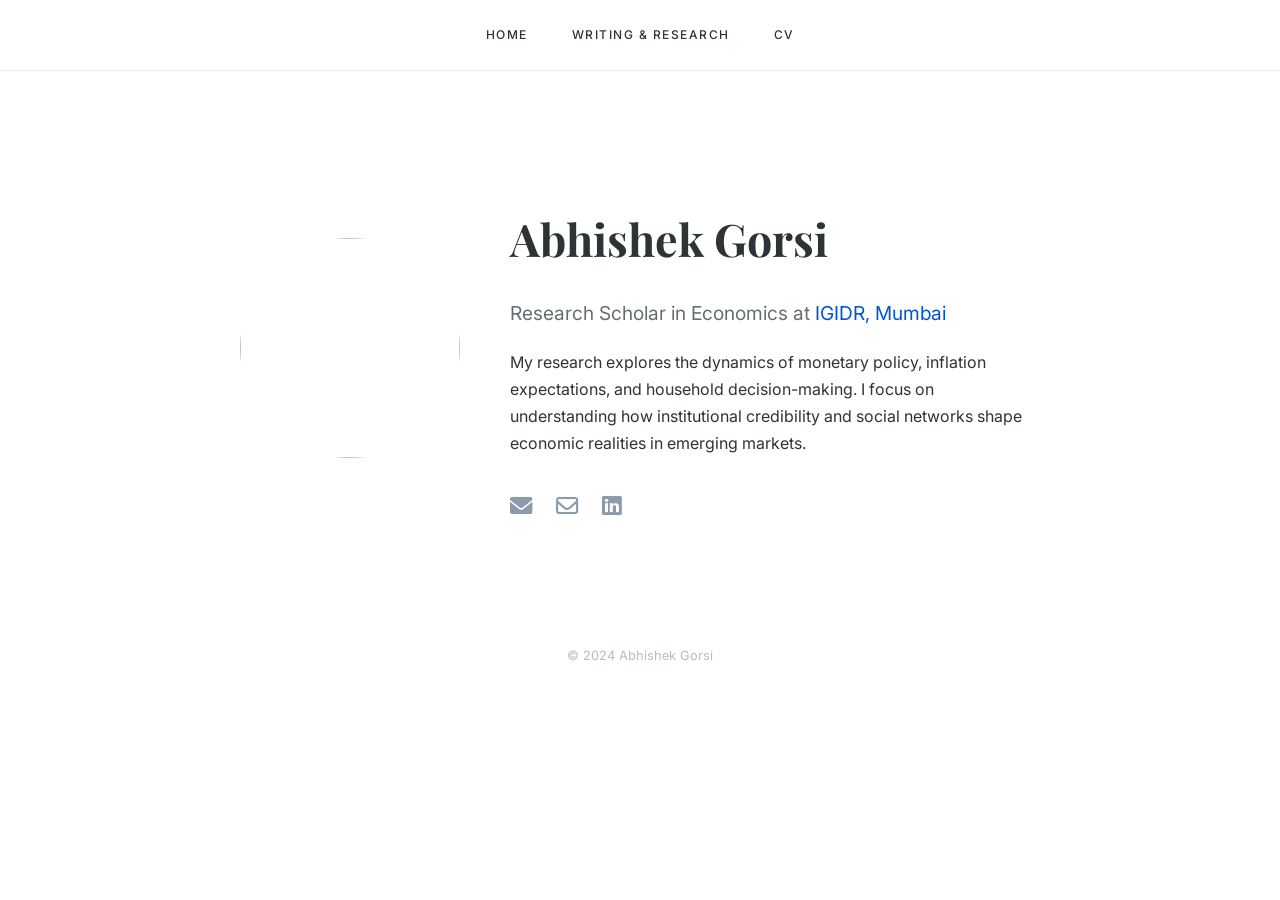
==== index.html @ c1389d95 "Add files via upload" ====
<!DOCTYPE html>
<html lang="en">
<head>
    <meta charset="UTF-8">
    <title>Abhishek Gorsi | Home</title>
    <link rel="stylesheet" href="style.css">
    <link href="https://fonts.googleapis.com/css2?family=Playfair+Display:wght@700&family=Lora:wght@400;700&family=Inter:wght@400;500&display=swap" rel="stylesheet">
    <link rel="stylesheet" href="https://cdnjs.cloudflare.com/ajax/libs/font-awesome/6.0.0/css/all.min.css">
</head>
<body>

<nav>
    <a href="index.html">Home</a>
    <a href="writing.html">Writing & Research</a>
    <a href="cv.html">CV</a>
</nav>

<div class="container" style="display: flex; align-items: center; gap: 50px; margin-top: 100px;">
    <img src="Abhishek_Gorsi.jpg" style="width: 220px; height: 220px; border-radius: 50%; object-fit: cover;">
    
    <div>
        <h1>Abhishek Gorsi</h1>
        <p style="font-size: 1.2rem; color: #636e72;">Research Scholar in Economics at <a href="http://www.igidr.ac.in/" target="_blank" style="color: var(--accent-color); text-decoration: none;">IGIDR, Mumbai</a></p>
        
        <p>My research explores the dynamics of monetary policy, inflation expectations, and household decision-making. I focus on understanding how institutional credibility and social networks shape economic realities in emerging markets.</p>

        <div class="social-links" style="margin-top: 30px;">
            <a href="mailto:abhishekg@igidr.ac.in"><i class="fas fa-envelope"></i></a>
            <a href="mailto:abhishekgorsi@yahoo.com"><i class="far fa-envelope"></i></a>
            <a href="http://linkedin.com/in/abhishekgorsi" target="_blank"><i class="fab fa-linkedin"></i></a>
            <a href="https://x.com/gorsi_abhishek" target="_blank"><i class="fab fa-x-twitter"></i></a>
        </div>
    </div>
</div>

<footer>&copy; 2024 Abhishek Gorsi</footer>
</body>
</html>
---- style.css ----
:root {
    --bg-color: #ffffff;
    --text-color: #2d3436;
    --accent-color: #0055cc;
    --light-grey: #f9f9f9;
}

body {
    font-family: 'Inter', -apple-system, sans-serif;
    line-height: 1.7;
    color: var(--text-color);
    margin: 0;
    background-color: var(--bg-color);
}

/* Navigation Bar */
nav {
    border-bottom: 1px solid #eee;
    text-align: center;
    background: white;
    padding: 10px 0;
}

nav a {
    display: inline-block;
    padding: 15px 20px;
    text-decoration: none;
    color: var(--text-color);
    font-weight: 500;
    text-transform: uppercase;
    font-size: 0.75rem;
    letter-spacing: 1.5px;
    transition: 0.3s;
}

nav a:hover {
    color: var(--accent-color);
}

/* Containers */
.container {
    max-width: 800px;
    margin: 60px auto;
    padding: 0 20px;
}

h1, h2, h3 {
    font-family: 'Playfair Display', serif;
}

h1 { font-size: 2.8rem; margin-bottom: 10px; }

/* Social Icons */
.social-links a {
    font-size: 1.4rem;
    margin-right: 20px;
    color: #8c9bab;
    text-decoration: none;
}

.social-links a:hover { color: var(--accent-color); }

/* Writing Section Styles */
.item-block {
    margin-bottom: 40px;
}

.item-title {
    font-family: 'Lora', serif;
    font-size: 1.2rem;
    font-weight: 700;
    display: block;
    line-height: 1.4;
}

.item-meta {
    font-size: 0.9rem;
    color: #636e72;
    margin-top: 5px;
}

.link-btn {
    color: var(--accent-color);
    text-decoration: none;
    font-weight: 600;
    text-transform: uppercase;
    font-size: 0.8rem;
}

footer {
    text-align: center;
    padding: 60px;
    font-size: 0.8rem;
    color: #b2bec3;
}
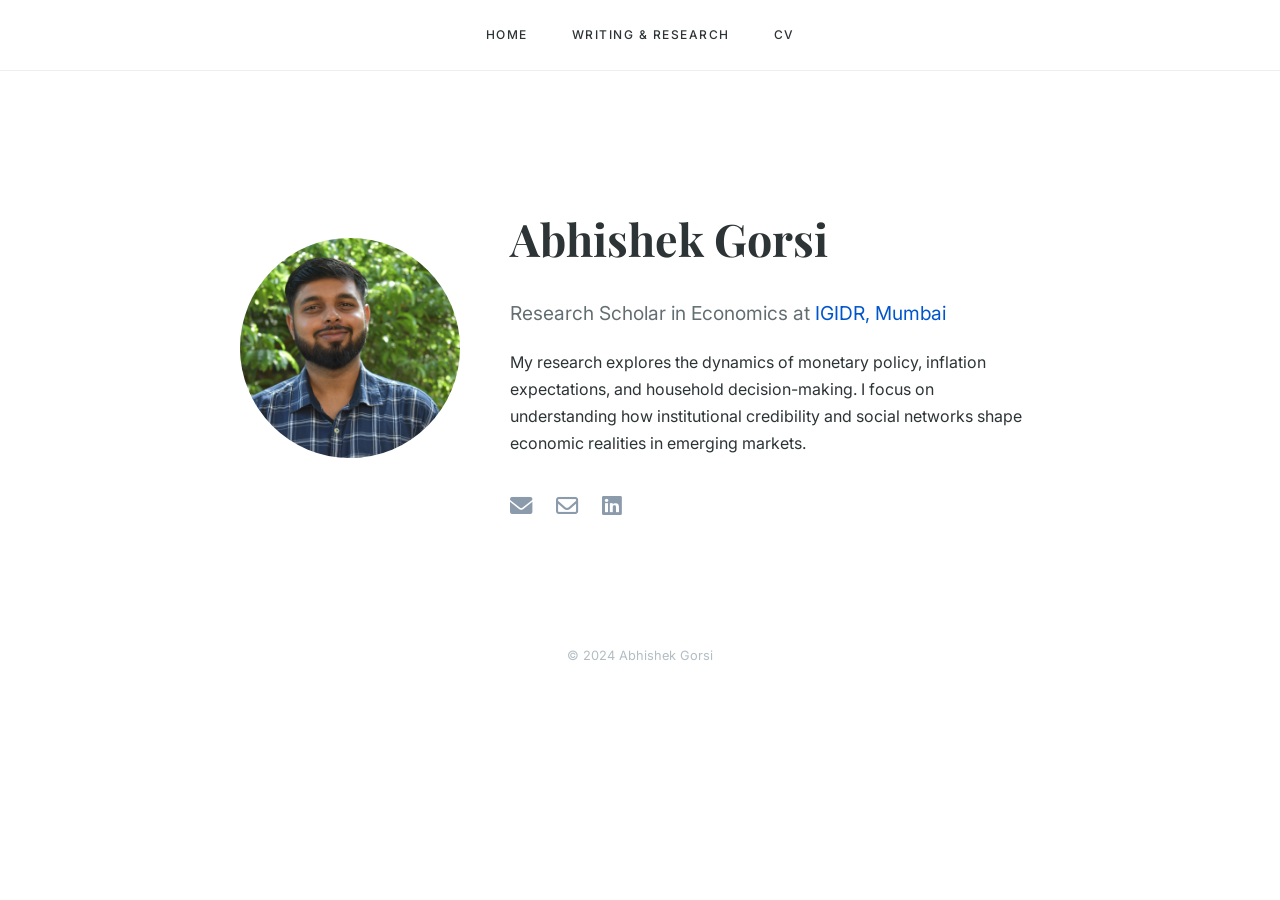
==== commit 4c47c770: "Update index.html" ====
--- a/index.html
+++ b/index.html
@@ -16,7 +16,7 @@
 </nav>
 
 <div class="container" style="display: flex; align-items: center; gap: 50px; margin-top: 100px;">
-    <img src="Abhishek_Gorsi.jpg" style="width: 220px; height: 220px; border-radius: 50%; object-fit: cover;">
+    <img src="Abhishek_Gorsi.JPG" style="width: 220px; height: 220px; border-radius: 50%; object-fit: cover;">
     
     <div>
         <h1>Abhishek Gorsi</h1>
@@ -35,4 +35,5 @@
 
 <footer>&copy; 2024 Abhishek Gorsi</footer>
 </body>
-</html>+
+</html>
